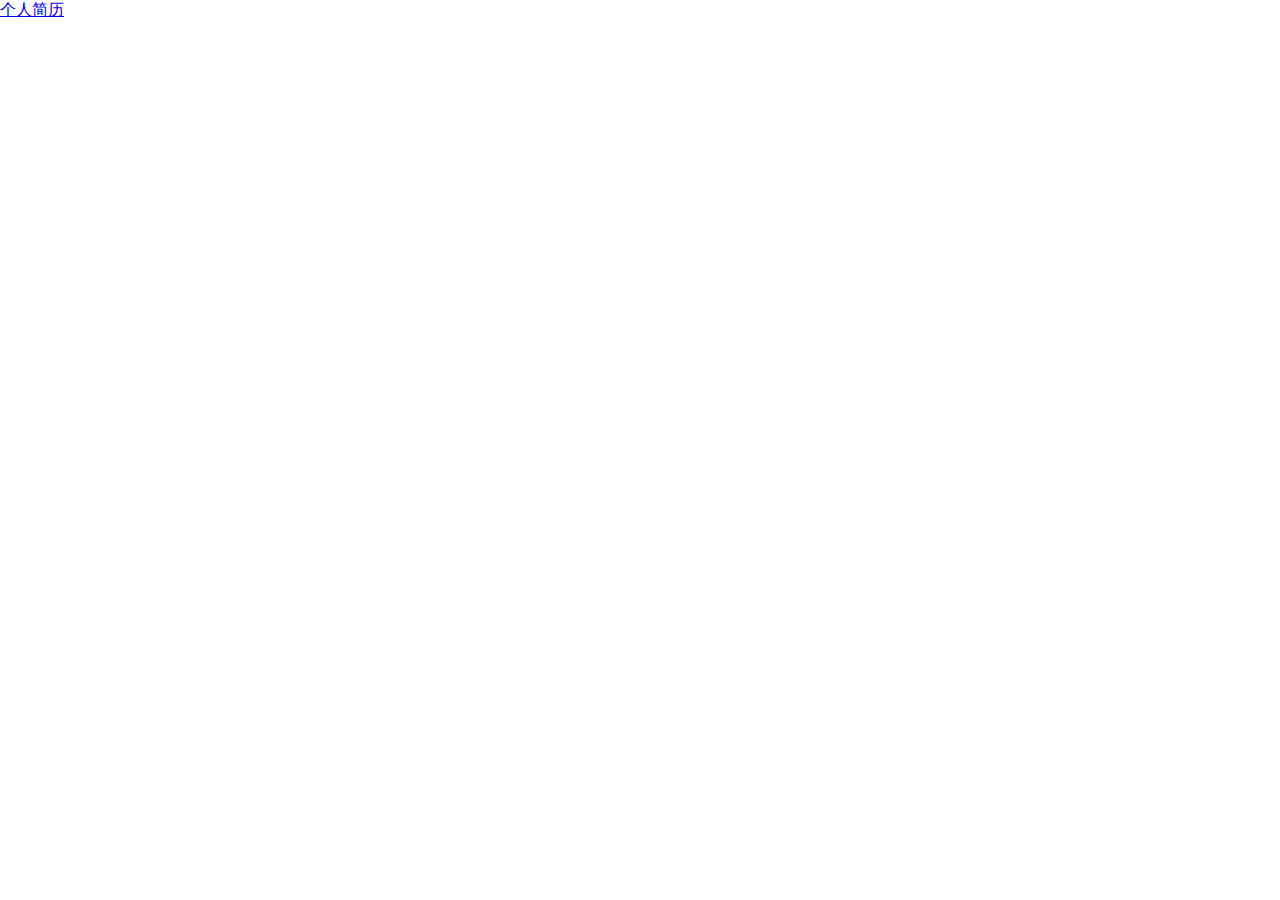
==== index.html @ 9bf29a48 "'l'" ====
<!DOCTYPE html>
<html lang="en">
<head>
    <meta charset="UTF-8">
    <meta name="viewport" content="width=device-width, initial-scale=1.0">
    <meta http-equiv="X-UA-Compatible" content="ie=edge">
    <title>Document</title>
    <style>
    *{
        padding: 0;
        margin: 0;

    }
    </style>
    
</head>
<body>
    <div class="main">
        <!-- <div class="content">./ ./components/resume/resume.html-->
            <div class="resume">
            
            <a href="./components/carousel/index.html">个人简历</a>
        </div>

        </div>
    </div>
</body>
</html>
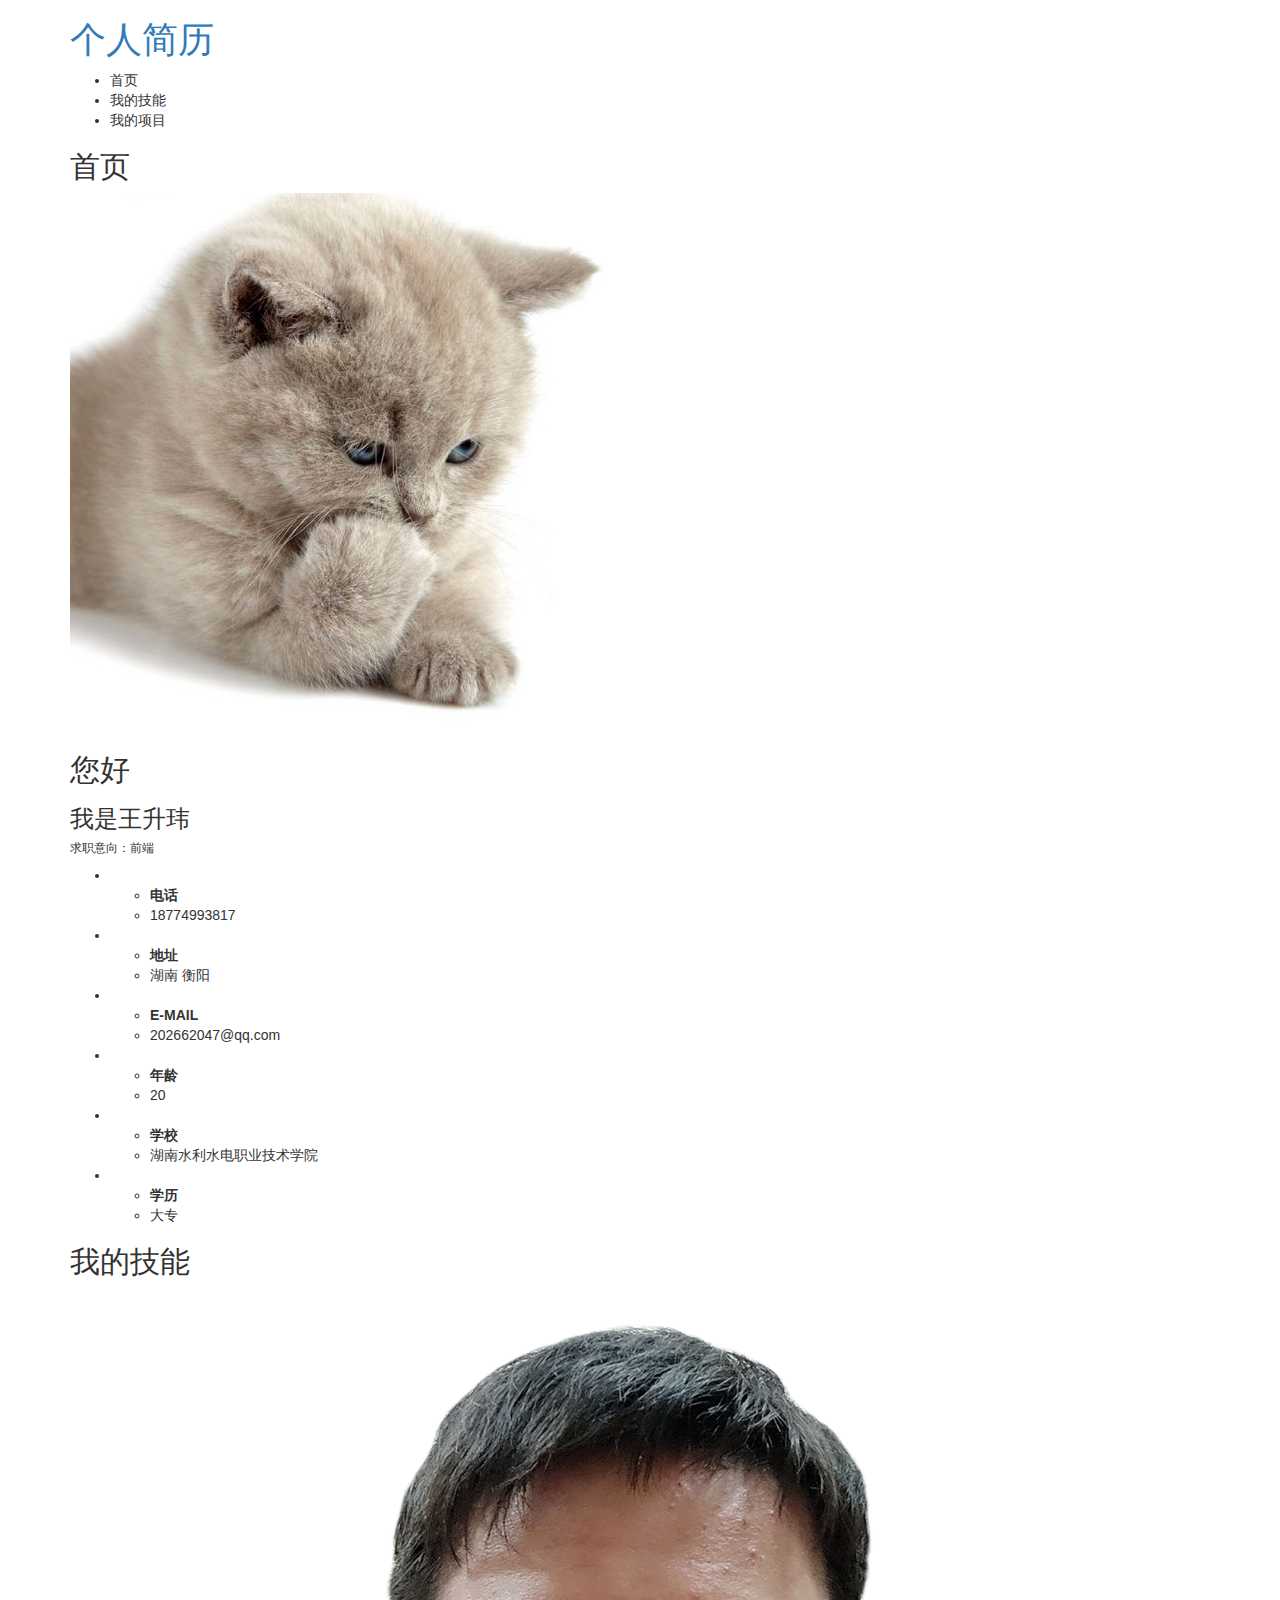
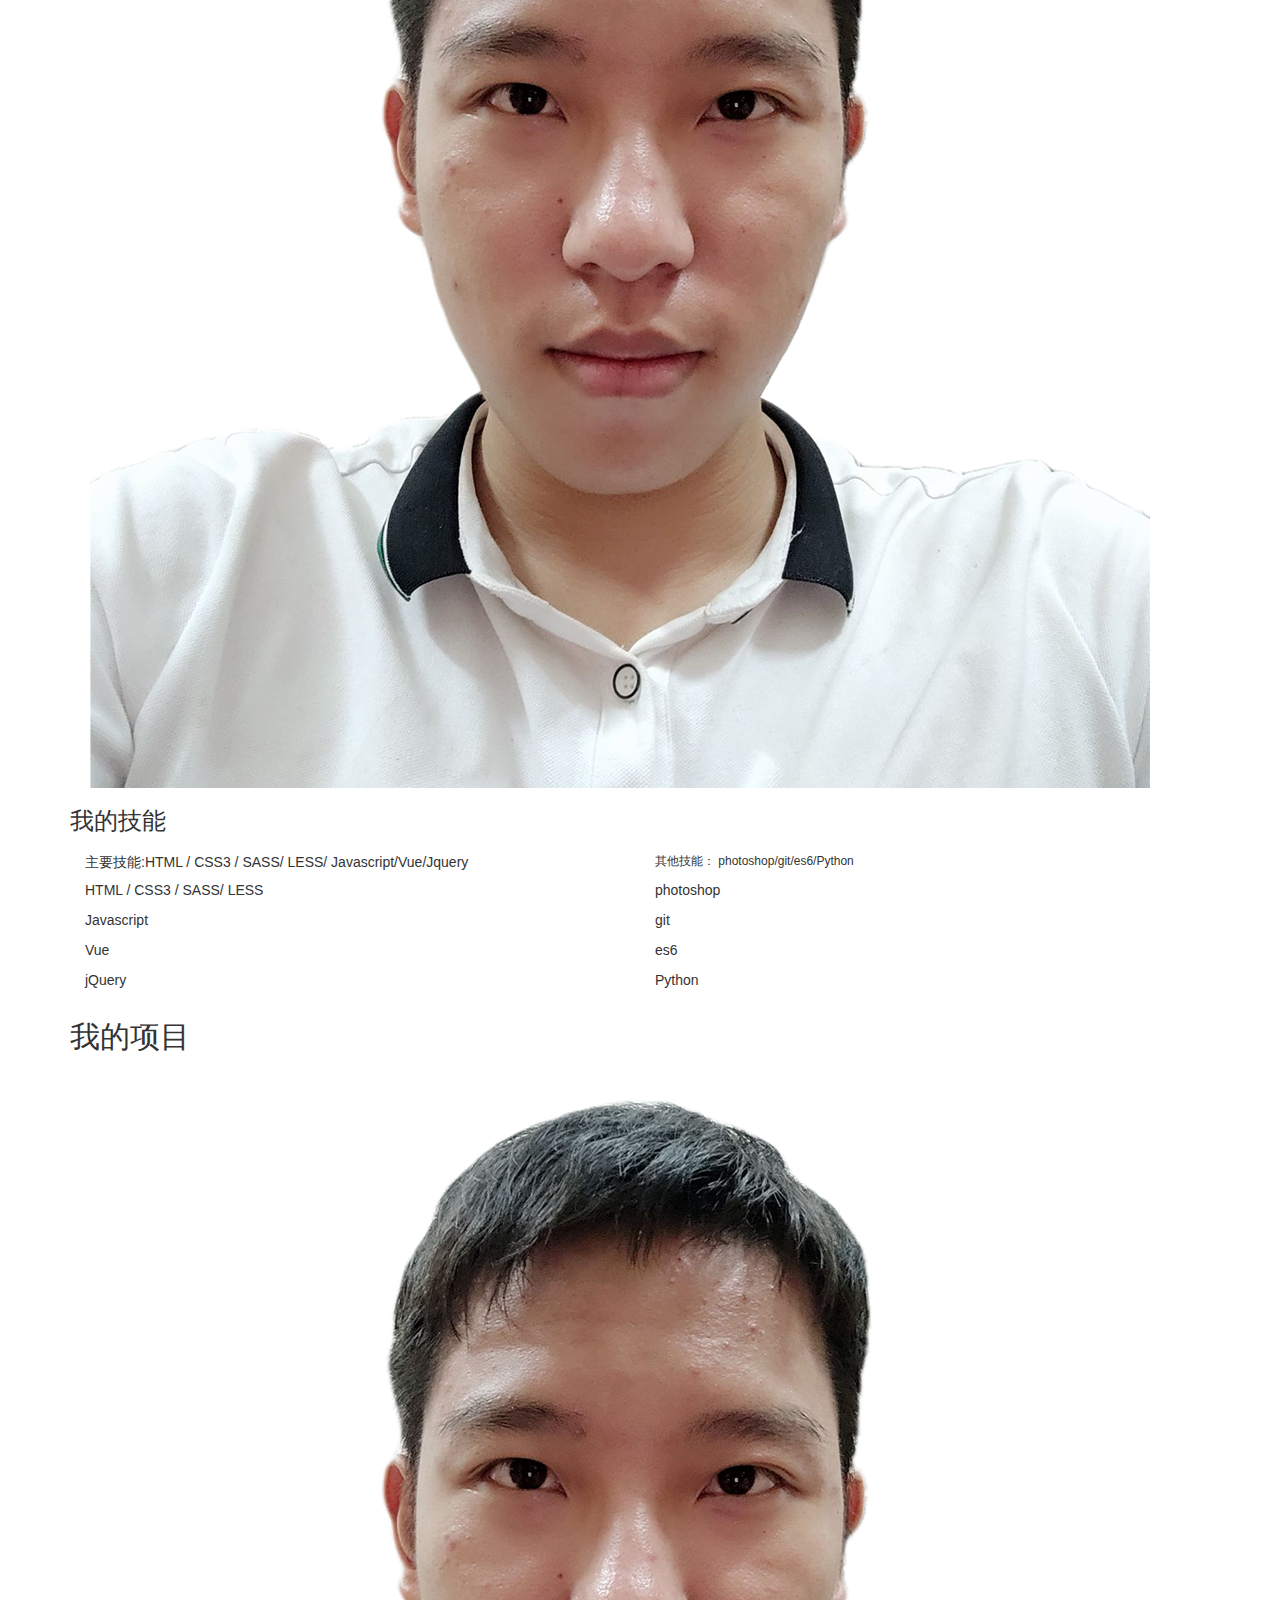
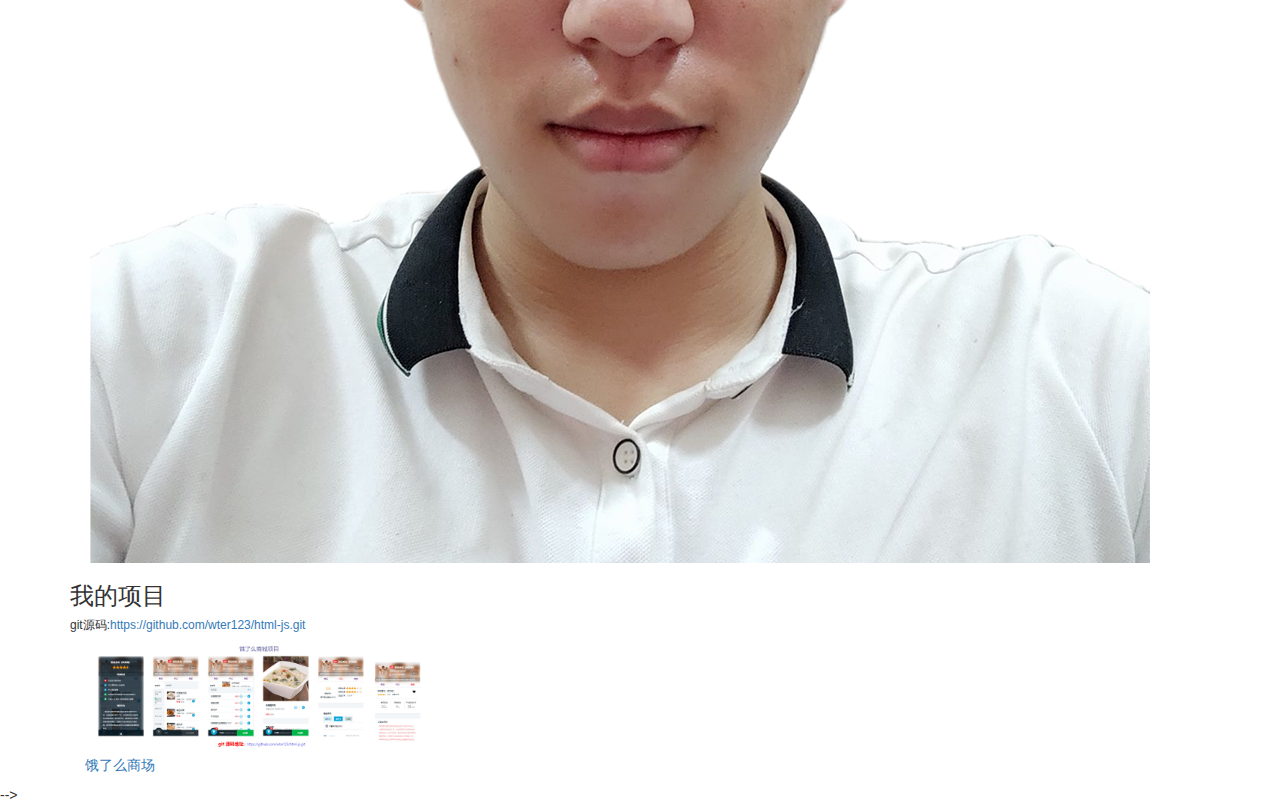
==== commit 5e45eebe: "resume" ====
--- a/index.html
+++ b/index.html
@@ -1,28 +1,250 @@
-<!DOCTYPE html>
-<html lang="en">
+﻿<!-- <!DOCTYPE html>
+<html>
 <head>
-    <meta charset="UTF-8">
-    <meta name="viewport" content="width=device-width, initial-scale=1.0">
-    <meta http-equiv="X-UA-Compatible" content="ie=edge">
-    <title>Document</title>
-    <style>
-    *{
-        padding: 0;
-        margin: 0;
-
+<title>Home</title>
+<!-- for-mobile-apps -->
+<meta name="viewport" content="width=device-width, initial-scale=1">
+<meta http-equiv="Content-Type" content="text/html; charset=utf-8" />
+<meta name="keywords" content="" />
+<script type="application/x-javascript">
+    addEventListener("load", function() {
+        setTimeout(hideURLbar, 0);
+    }, false);
+
+    function hideURLbar() {
+        window.scrollTo(0, 1);
     }
-    </style>
-    
+</script>
+<!-- //for-mobile-apps -->
+<link href="css/bootstrap.css" rel="stylesheet" type="text/css" media="all" />
+<link href="css/style.css" rel="stylesheet" type="text/css" media="all" />
+<link rel="stylesheet" href="css/swipebox.css">
+<!-- js -->
+<script type="text/javascript" src="js/jquery-2.1.4.min.js"></script>
+<!-- //js -->
+<link href='http://fonts.googleapis.com/css?family=Lato:400,100,100italic,300,300italic,400italic,700,700italic,900,900italic' rel='stylesheet' type='text/css'>
+<link href='http://fonts.googleapis.com/css?family=Open+Sans:400,300,300italic,400italic,600,600italic,700,700italic,800,800italic' rel='stylesheet' type='text/css'>
 </head>
+
 <body>
-    <div class="main">
-        <!-- <div class="content">./ ./components/resume/resume.html-->
-            <div class="resume">
-            
-            <a href="./components/carousel/index.html">个人简历</a>
-        </div>
-
+    <div class="banner_body">
+        <div class="container">
+            <div class="w3ls_logo_nav">
+                <div class="w3ls_logo_nav_right">
+                    <div class="sap_tabs">
+                        <div class="w3ls_logo_nav_left">
+                            <h1><a href="index.html">个人简历</a></h1>
+                        </div>
+                        <div id="horizontalTab" style="display: block; width: 100%; margin: 0px;">
+                            <div class="resp-tabs-container">
+
+                                <ul class="resp-tabs-list">
+                                    <li class="resp-tab-item" aria-controls="tab_item-1" id="tab_item-1">首页</li>
+                                    <li class="resp-tab-item" aria-controls="tab_item-2" id="tab_item-2">我的技能</li>
+                                    <li class="resp-tab-item" aria-controls="tab_item-3" id="tab_item-3"> 我的项目</li>
+                                    <!-- <li class="resp-tab-item" aria-controls="tab_item- width="100px" height="100px"5" id="tab_item-5">联系我</li> -->
+                                </ul>
+                                <div class="tab-1 resp-tab-content" aria-labelledby="tab_item-1">
+                                    <!-- home -->
+                                    <div class="wthree_tab_content">
+                                        <img src="./images/a.png" alt=" " class="img-responsive" />
+
+                                        <div class="wthree_tab_content_pos">
+                                            <div class="wthree_tab_content_pos_grid">
+                                                <h2>您好</h2>
+                                                <h3>我是王升玮</h3>
+                                                <h6>求职意向：前端</h6>
+                                                <ul class="address">
+                                                    <li>
+                                                        <ul class="address-text">
+                                                            <li><b>电话 </b></li>
+                                                            <li>18774993817</li>
+                                                        </ul>
+                                                    </li>
+                                                    <li>
+                                                        <ul class="address-text">
+                                                            <li><b>地址 </b></li>
+                                                            <li>湖南 衡阳</li>
+                                                        </ul>
+                                                    </li>
+                                                    <li>
+                                                        <ul class="address-text">
+                                                            <li><b>E-MAIL </b></li>
+                                                            <li>202662047@qq.com</li>
+                                                        </ul>
+                                                    </li>
+
+                                                    <li>
+                                                        <ul class="address-text">
+                                                            <li><b>年龄</b></li>
+                                                            <li>20</li>
+                                                        </ul>
+                                                    </li>
+                                                    <li>
+
+                                                        <ul class="address-text">
+                                                            <li><b>学校</b></li>
+                                                            <li>湖南水利水电职业技术学院</li>
+                                                        </ul>
+                                                    </li>
+
+                                                    <li>
+
+                                                        <ul class="address-text">
+                                                            <li><b>学历</b></li>
+                                                            <li>大专</li>
+                                                        </ul>
+                                                    </li>
+                                                    <!-- </li> -->
+
+
+                                                </ul>
+                                            </div>
+                                        </div>
+                                    </div>
+                                    <!-- //home -->
+                                </div>
+                                <div class="tab-2 resp-tab-content" aria-labelledby="tab_item-2">
+                                    <!-- about -->
+                                    <div class="agile_about">
+                                        <div class="agile_about_pos">
+                                            <img src="./images/avatar.png" alt=" " class="img-responsive" />
+                                        </div>
+                                    </div>
+                                    <div class="agileits_agile_about">
+                                        <h3>我的技能</h3>
+                                        <div class="col-md-6 agileits_agile_about_left">
+                                            <!-- <h4></h4		> -->
+                                            <h5 class='uppercase'>主要技能:HTML / CSS3 / SASS/ LESS/ Javascript/Vue/Jquery</h5>
+                                        </div>
+                                        <div class="col-md-6 agileits_agile_about_right">
+                                            <h6 class="uppercase">
+                                                其他技能： photoshop/git/es6/Python
+                                            </h6>
+
+                                        </div>
+                                        <div class="clearfix"> </div>
+                                        <div class="agileits_skills_grids">
+                                            <div class="col-md-6 agileits_skills_grid">
+                                                <div class="skills">
+                                                    <div class="skill1" style="width:70%"> </div>
+                                                    <div class="bar">
+                                                        <p>HTML / CSS3 / SASS/ LESS</p>
+                                                    </div>
+                                                </div>
+                                                <div class="skills skills1">
+                                                    <div class="skill3" style="width:60%"> </div>
+                                                    <div class="bar">
+                                                        <p>Javascript</p>
+                                                    </div>
+                                                </div>
+                                                <div class="skills skills2">
+                                                    <div class="skill4" style="width:65%"> </div>
+                                                    <div class="bar">
+                                                        <p>Vue</p>
+                                                    </div>
+                                                </div>
+                                                <div class="skills skills3">
+                                                    <div class="skill5" style="width:65%"> </div>
+                                                    <div class="bar">
+                                                        <p>jQuery</p>
+                                                    </div>
+                                                </div>
+                                            </div>
+                                            <div class="col-md-6 agileits_skills_grid">
+                                                <div class="skills">
+                                                    <div class="skill1" style="width:45%"> </div>
+                                                    <div class="bar">
+                                                        <p>photoshop</p>
+                                                    </div>
+                                                </div>
+                                                <div class="skills skills1">
+                                                    <div class="skill3" style="width:80%"> </div>
+                                                    <div class="bar">
+                                                        <p>git</p>
+                                                    </div>
+                                                </div>
+                                                <div class="skills skills2">
+                                                    <div class="skill4" style="width:70%"> </div>
+                                                    <div class="bar">
+                                                        <p>es6</p>
+                                                    </div>
+                                                </div>
+                                                <div class="skills skills3">
+                                                    <div class="skill5" style="width:60%"> </div>
+                                                    <div class="bar">
+
+                                                        <p>Python</p>
+                                                    </div>
+                                                </div>
+                                            </div>
+                                            <div class="clearfix"> </div>
+                                        </div>
+                                    </div>
+                                    <!-- //about -->
+                                </div>
+                                <div class="tab-3 resp-tab-content" aria-labelledby="tab_item-3">
+                                    <!-- work -->
+                                    <div class="agile_about">
+                                        <div class="agile_about_pos">
+                                            <img src="./images/avatar.png" alt=" " class="img-responsive" />
+                                        </div>
+                                    </div>
+                                    <div class="agileits_agile_about center-justify">
+                                        <h3>我的项目</h3>
+                                        <h6>git源码:<a href="https://github.com/wter123/html-js.git">https://github.com/wter123/html-js.git</a></h6>
+                                        <div class="agileits_agile_about_portfolio">
+                                            <div class="col-md-4 agileits_agile_about_portfolio_left">
+                                                <div class="w3_portfolio_grid view second-effect">
+                                                    <a href="images/2.jpg" class="swipebox" title="该项目是一个单页面，基于vue框架编写的商城项目">
+                                                        <img src="images/2.jpg" alt=" " class="img-responsive" />
+                                                        <div class="mask">
+                                                            <p>饿了么商场</p>
+                                                        </div>
+                                                    </a>
+                                                </div>
+                                            </div>
+                                            <!-- -- > -->
+                                            <div class="clearfix"> </div>
+                                        </div>
+                                        <!-- swipe box js -->
+                                        <script src="js/jquery.swipebox.min.js"></script>
+                                        <script type="text/javascript">
+                                            jQuery(function($) {
+                                                $(".swipebox").swipebox();
+                                            });
+                                        </script>
+                                        <!-- //swipe box js -->
+                                    </div>
+                                    <!-- //work -->
+                                </div>
+
+                                <!-- //contact<p>Copyright &copy; 2017.Company name All rights reserved.<a target="_blank" href="http://sc.chinaz.com/moban/">&#x7F51;&#x9875;&#x6A21;&#x677F;</a></p>
+		 -->
+                            </div>
+                        </div>
+
+                    </div>
+                    <script src="js/easyResponsiveTabs.js" type="text/javascript"></script>
+                    <script type="text/javascript">
+                        $(document).ready(function() {
+                            $('#horizontalTab').easyResponsiveTabs({
+                                type: 'default', //Types: default, vertical, accordion           
+                                width: 'auto', //auto or any width like 600px
+                                fit: true // 100% fit in a container
+                            });
+                        });
+                    </script>
+                </div>
+                <div class="clearfix"> </div>
+            </div>
+            <div class="agileits_copyright">
+            </div>
         </div>
     </div>
+    <!-- for bootstrap working -->
+    <script src="js/bootstrap.js"></script>
+    <!-- //for bootstrap working -->
 </body>
-</html>+
+</html> -->--- a/css/swipebox.css
+++ b/css/swipebox.css
@@ -0,0 +1,370 @@
+/*! Swipebox v1.2.8 | Constantin Saguin csag.co | MIT License | github.com/brutaldesign/swipebox */
+
+html.swipebox-html.swipebox-touch {
+    overflow: hidden !important;
+}
+
+#swipebox-overlay img {
+    border: none !important;
+}
+
+#swipebox-overlay {
+    width: 100%;
+    height: 100%;
+    position: fixed;
+    top: 0;
+    left: 0;
+    z-index: 99999 !important;
+    overflow: hidden;
+    -webkit-user-select: none;
+    -moz-user-select: none;
+    -ms-user-select: none;
+    user-select: none;
+}
+
+#swipebox-container {
+    position: relative;
+    width: 100%;
+    height: 100%;
+}
+
+#swipebox-slider {
+    -webkit-transition: -webkit-transform 0.4s ease;
+    transition: transform 0.4s ease;
+    height: 100%;
+    left: 0;
+    top: 0;
+    width: 100%;
+    white-space: nowrap;
+    position: absolute;
+    display: none;
+    cursor: pointer;
+}
+
+#swipebox-slider .slide {
+    height: 100%;
+    width: 100%;
+    line-height: 1px;
+    text-align: center;
+    display: inline-block;
+}
+
+#swipebox-slider .slide:before {
+    content: "";
+    display: inline-block;
+    height: 43%;
+    width: 1px;
+    margin-right: -1px;
+}
+
+#swipebox-slider .slide img,
+#swipebox-slider .slide .swipebox-video-container {
+    display: inline-block;
+    max-height: 100%;
+    max-width: 100%;
+    margin: 0;
+    padding: 0;
+    width: auto;
+    height: auto;
+    vertical-align: middle;
+}
+
+#swipebox-slider .slide .swipebox-video-container {
+    background: none;
+    max-width: 1140px;
+    max-height: 100%;
+    width: 100%;
+    padding: 5%;
+    -webkit-box-sizing: border-box;
+    box-sizing: border-box;
+    -moz-box-sizing: border-box;
+}
+
+#swipebox-slider .slide .swipebox-video-container .swipebox-video {
+    width: 100%;
+    height: 0;
+    padding-bottom: 56.25%;
+    overflow: hidden;
+    position: relative;
+}
+
+#swipebox-slider .slide .swipebox-video-container .swipebox-video iframe {
+    width: 100% !important;
+    height: 100% !important;
+    position: absolute;
+    top: 0;
+    left: 0;
+}
+
+#swipebox-slider .slide-loading {
+    background: url(../images/loader.gif) no-repeat center center;
+}
+
+#swipebox-bottom-bar,
+#swipebox-top-bar {
+    -webkit-transition: 0.5s all;
+    transition: 0.5s all;
+    -moz-transition: 0.5s all;
+    position: absolute;
+    left: 0;
+    z-index: 999;
+    height: 50px;
+    width: 100%;
+}
+
+#swipebox-bottom-bar {
+    bottom: -50px;
+}
+
+#swipebox-bottom-bar.visible-bars {
+    -webkit-transform: translate3d(0, -50px, 0);
+    transform: translate3d(0, -50px, 0);
+    -moz-transform: translate3d(0, -50px, 0);
+    -o-transform: translate3d(0, -50px, 0);
+    -ms-transform: translate3d(0, -50px, 0);
+}
+
+#swipebox-top-bar {
+    bottom: 22%;
+}
+
+#swipebox-title {
+    display: block;
+    width: 45%;
+    text-align: center;
+    margin: 0 auto !important;
+}
+
+#swipebox-prev,
+#swipebox-next,
+#swipebox-close {
+    background-image: url(../images/icons.png)!important;
+    background-repeat: no-repeat;
+    border: none !important;
+    text-decoration: none !important;
+    cursor: pointer;
+    width: 50px;
+    height: 50px;
+    top: 0;
+}
+
+#swipebox-arrows {
+    display: block;
+    margin: 0 auto;
+    width: 100%;
+    height: 50px;
+}
+
+#swipebox-prev {
+    background-position: -32px 13px;
+    float: left;
+}
+
+#swipebox-next {
+    background-position: -78px 13px;
+    float: right;
+}
+
+#swipebox-close {
+    right: 50px;
+    top: 12px;
+    position: absolute;
+    z-index: 9999;
+    background-position: 15px 12px;
+}
+
+.swipebox-no-close-button #swipebox-close {
+    display: none;
+}
+
+#swipebox-prev.disabled,
+#swipebox-next.disabled {
+    opacity: 0.3;
+}
+
+.swipebox-no-touch #swipebox-overlay.rightSpring #swipebox-slider {
+    -webkit-animation: rightSpring 0.3s;
+    animation: rightSpring 0.3s;
+    -moz-animation: rightSpring 0.3s;
+}
+
+.swipebox-no-touch #swipebox-overlay.leftSpring #swipebox-slider {
+    -webkit-animation: leftSpring 0.3s;
+    animation: leftSpring 0.3s;
+    -moz-animation: leftSpring 0.3s;
+}
+
+.swipebox-touch #swipebox-container:before,
+.swipebox-touch #swipebox-container:after {
+    -webkit-backface-visibility: hidden;
+    backface-visibility: hidden;
+    -webkit-transition: all .3s ease;
+    transition: all .3s ease;
+    -moz-transition: all .3s ease;
+    content: ' ';
+    position: absolute;
+    z-index: 999;
+    top: 0;
+    height: 100%;
+    width: 20px;
+    opacity: 0;
+}
+
+.swipebox-touch #swipebox-container:before {
+    left: 0;
+    -webkit-box-shadow: inset 10px 0px 10px -8px #656565;
+    box-shadow: inset 10px 0px 10px -8px #656565;
+    -moz-box-shadow: inset 10px 0px 10px -8px #656565;
+}
+
+.swipebox-touch #swipebox-container:after {
+    right: 0;
+    -webkit-box-shadow: inset -10px 0px 10px -8px #656565;
+    box-shadow: inset -10px 0px 10px -8px #656565;
+    -moz-box-shadow: inset -10px 0px 10px -8px #656565;
+}
+
+.swipebox-touch #swipebox-overlay.leftSpringTouch #swipebox-container:before {
+    opacity: 1;
+}
+
+.swipebox-touch #swipebox-overlay.rightSpringTouch #swipebox-container:after {
+    opacity: 1;
+}
+
+@-webkit-keyframes rightSpring {
+    0% {
+        left: 0;
+    }
+    50% {
+        left: -30px;
+    }
+    100% {
+        left: 0;
+    }
+}
+
+@keyframes rightSpring {
+    0% {
+        left: 0;
+    }
+    50% {
+        left: -30px;
+    }
+    100% {
+        left: 0;
+    }
+}
+
+@-webkit-keyframes leftSpring {
+    0% {
+        left: 0;
+    }
+    50% {
+        left: 30px;
+    }
+    100% {
+        left: 0;
+    }
+}
+
+@keyframes leftSpring {
+    0% {
+        left: 0;
+    }
+    50% {
+        left: 30px;
+    }
+    100% {
+        left: 0;
+    }
+}
+
+@media screen and (min-width: 800px) {
+    #swipebox-close {
+        right: 50px;
+        top: 12px;
+    }
+    #swipebox-arrows {
+        width: 80%;
+        max-width: 800px;
+    }
+}
+
+
+/* Skin 
+--------------------------*/
+
+#swipebox-overlay {
+    background: #0d0d0d;
+}
+
+#swipebox-bottom-bar,
+#swipebox-top-bar {
+    opacity: 1;
+}
+
+#swipebox-top-bar {
+    color: white !important;
+    font-size: 15px;
+    line-height: 30px;
+    font-family: Helvetica, Arial, sans-serif;
+}
+
+@media(max-width:1366px) {
+    #swipebox-top-bar {
+        bottom: 20%;
+    }
+}
+
+@media(max-width:1080px) {
+    #swipebox-title {
+        width: 61%;
+        line-height: 1.8em;
+        margin: 1em auto 0 !important;
+    }
+    #swipebox-top-bar {
+        top: 74%;
+    }
+}
+
+@media (max-width: 800px) {
+    #swipebox-title {
+        width: 75%;
+    }
+}
+
+@media(max-width:768px) {
+    #swipebox-title {
+        width: 75%;
+    }
+    #swipebox-arrows {
+        width: 83%;
+    }
+}
+
+@media(max-width:640px) {
+    #swipebox-title {
+        width: 82%;
+        font-size: .9em;
+    }
+    #swipebox-arrows {
+        width: 80%;
+    }
+    #swipebox-slider .slide img {
+        width: 80%;
+    }
+}
+
+@media(max-width:480px) {
+    #swipebox-title {
+        width: 85%;
+        font-size: .8em;
+    }
+    #swipebox-top-bar {
+        bottom: 19%;
+    }
+    #swipebox-close {
+        right: 30px;
+    }
+}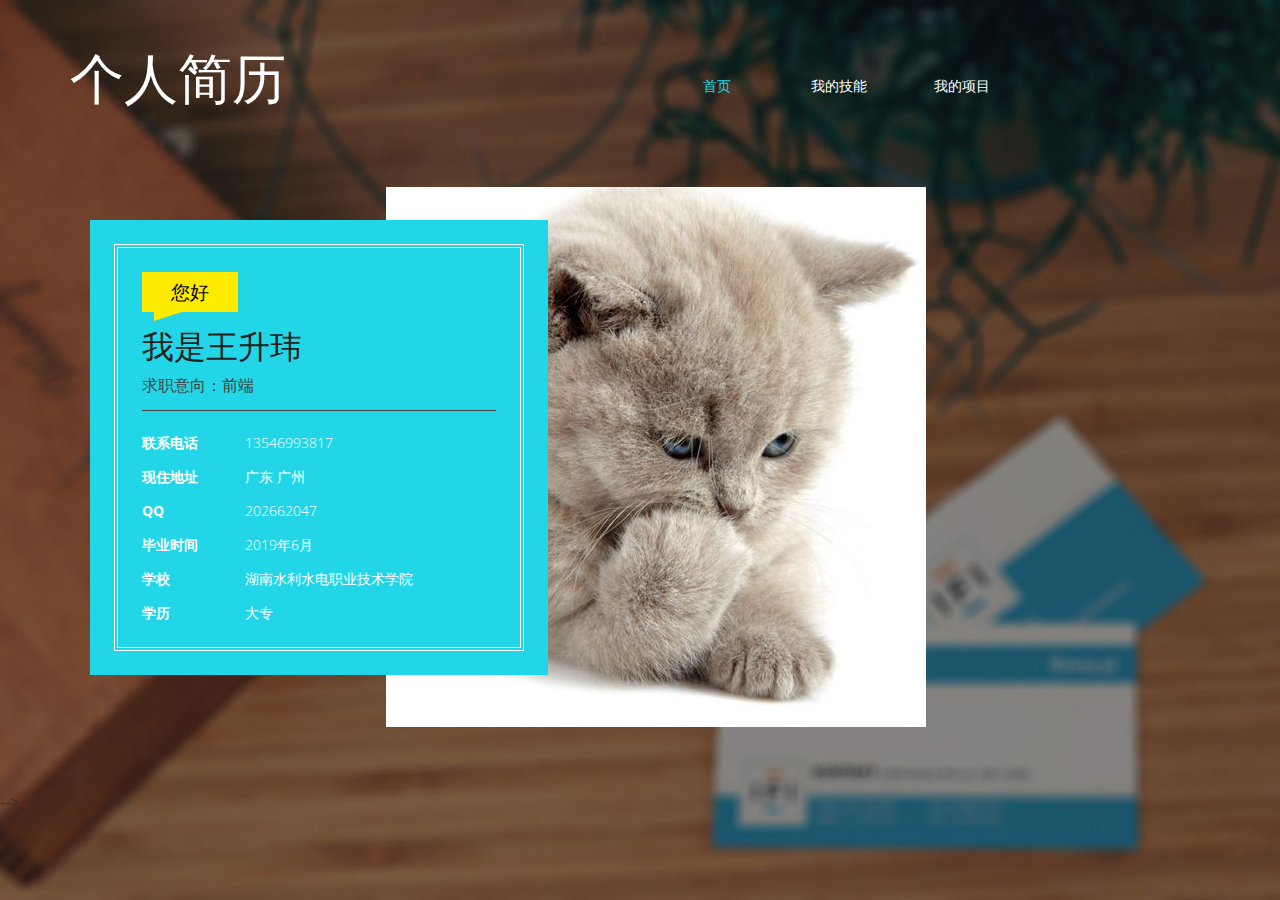
==== commit 7e0390a6: "resume" ====
--- a/index.html
+++ b/index.html
@@ -57,27 +57,27 @@
                                                 <ul class="address">
                                                     <li>
                                                         <ul class="address-text">
-                                                            <li><b>电话 </b></li>
-                                                            <li>18774993817</li>
-                                                        </ul>
-                                                    </li>
-                                                    <li>
-                                                        <ul class="address-text">
-                                                            <li><b>地址 </b></li>
-                                                            <li>湖南 衡阳</li>
-                                                        </ul>
-                                                    </li>
-                                                    <li>
-                                                        <ul class="address-text">
-                                                            <li><b>E-MAIL </b></li>
-                                                            <li>202662047@qq.com</li>
-                                                        </ul>
-                                                    </li>
-
-                                                    <li>
-                                                        <ul class="address-text">
-                                                            <li><b>年龄</b></li>
-                                                            <li>20</li>
+                                                            <li><b>联系电话 </b></li>
+                                                            <li>13546993817</li>
+                                                        </ul>
+                                                    </li>
+                                                    <li>
+                                                        <ul class="address-text">
+                                                            <li><b>现住地址 </b></li>
+                                                            <li>广东 广州</li>
+                                                        </ul>
+                                                    </li>
+                                                    <li>
+                                                        <ul class="address-text">
+                                                            <li><b>QQ </b></li>
+                                                            <li>202662047</li>
+                                                        </ul>
+                                                    </li>
+
+                                                    <li>
+                                                        <ul class="address-text">
+                                                            <li><b>毕业时间</b></li>
+                                                            <li>2019年6月</li>
                                                         </ul>
                                                     </li>
                                                     <li>
--- a/css/style.css
+++ b/css/style.css
@@ -0,0 +1,1067 @@
+html,
+body {
+    font-size: 100%;
+    font-family: 'Open Sans', sans-serif;
+    background: url(../images/1.jpg) no-repeat 0px 0px;
+    background-size: cover;
+    -webkit-background-size: cover;
+    -moz-background-size: cover;
+    -o-background-size: cover;
+    -ms-background-size: cover;
+    background-attachment: fixed;
+}
+
+.center-justify h6 {
+    display: flex;
+    align-items: center;
+    justify-content: center;
+}
+
+.agile_about_pos img {
+    border-radius: 50%;
+}
+
+.agile_about_pos {
+    width: 100px;
+    left: 43%;
+}
+
+.agileits_agile_about_portfolio {
+    display: flex;
+    align-items: center;
+    justify-content: center;
+}
+
+.uppercase {
+    text-transform: uppercase
+}
+
+
+/* clearfix */
+
+.s_agile_about_portfolio {
+    display: flex;
+    justify-content: center;
+    text-align: center
+}
+
+p {
+    margin: 0;
+}
+
+p,
+ul li,
+ol li {
+    font-size: 14px;
+}
+
+h1,
+h2,
+h3,
+h4,
+h5,
+h6 {
+    font-family: 'Lato', sans-serif;
+    margin: 0;
+}
+
+ul,
+label {
+    margin: 0;
+    padding: 0;
+}
+
+body a:hover {
+    text-decoration: none;
+}
+
+
+/* input[type="submit"],ul.address li ul.address-text li a,.agile_about_blog_right_grid a,.agileits_copyright p a,.agileinfo_map_color_grid_left p a,.wthree_tab_content_pos1 ul li a{
+	transition: .5s ease-in;
+	-webkit-transition: .5s ease-in;
+	-moz-transition: .5s ease-in;
+	-o-transition: .5s ease-in;
+	-ms-transition: .5s ease-in;
+} */
+
+.banner_body {
+    padding: 3em 0 4em;
+}
+
+.w3ls_logo_nav_right {
+    position: relative;
+}
+
+.w3ls_logo_nav_left h1 a {
+    font-size: 1.5em;
+    color: #fff;
+    text-decoration: none;
+}
+
+
+/*-- Tabs --*/
+
+.sap_tabs {
+    clear: both;
+}
+
+.tab_box {
+    background: #fd926d;
+    padding: 2em;
+}
+
+.top1 {
+    margin-top: 2%;
+}
+
+.resp-tabs-list {
+    list-style: none;
+    text-align: center;
+    position: absolute;
+    width: 65%;
+    top: 0;
+    right: 0;
+}
+
+.resp-tab-item {
+    cursor: pointer;
+    display: inline-block;
+    margin: 0;
+    outline: none;
+    -webkit-transition: all 0.3s ease-out;
+    -moz-transition: all 0.3s ease-out;
+    -ms-transition: all 0.3s ease-out;
+    -o-transition: all 0.3s ease-out;
+    transition: all 0.3s ease-out;
+    width: 16%;
+    padding: 2em 0 0;
+    text-transform: uppercase;
+    color: #fff;
+    text-align: center;
+}
+
+.resp-tab-item li:last-child {
+    border-right: none;
+}
+
+.resp-tab-active,
+.resp-tab-item:hover {
+    text-shadow: none;
+    color: #23D6E7;
+}
+
+.resp-tabs-container {
+    clear: left;
+}
+
+h2.resp-accordion {
+    cursor: pointer;
+    padding: 5px;
+    display: none;
+}
+
+.resp-tab-content {
+    display: none;
+    padding: 5em 0 0;
+}
+
+.resp-content-active,
+.resp-accordion-active {
+    display: block;
+}
+
+
+/*-- //Tabs --*/
+
+.wthree_tab_content img {
+    margin-left: 10em;
+}
+
+.wthree_tab_content {
+    position: relative;
+    width: 75%;
+    margin: 0 auto;
+}
+
+
+/* .wthree_tab_content_pos1{
+	position: absolute;
+    bottom:15%;
+    right:7%;
+}
+.wthree_tab_content_pos1 ul li{
+	display:inline-block;
+}
+.wthree_tab_content_pos1 ul li a{
+	width:30px;
+	height:30px;
+} */
+
+
+/* ul.address li ul.address-text li a {
+	color: #fff;
+    text-decoration: none;
+}
+ul.address li ul.address-text li a:hover{
+	color: #212121;
+}
+.agileits_copyright{
+	margin:4em 0 0;
+	text-align:center;
+}
+.agileits_copyright p{
+	color:#fff;
+	line-height:1.8em;
+	font-size:1em;
+}
+.agileits_copyright p a{
+	text-decoration:none;
+	color:#FFEB00;
+}*/
+
+
+/* .agileits_copyright p a:hover{
+	color:#fff;
+} */
+
+
+/* .agileits_agile_about h6{
+	text-align: center;
+	margin-top: 0.5em;margin-bottom: 0.5em;
+} */
+
+.wthree_tab_content_pos {
+    position: absolute;
+    top: 6%;
+    left: -22%;
+    width: 60%;
+    padding: 1.5em;
+    background: #23D6E7;
+}
+
+.wthree_tab_content_pos_grid {
+    padding: 1.5em;
+    border: 4px double #fff;
+}
+
+.wthree_tab_content_pos_grid h2 {
+    font-size: 1.2em;
+    color: #000;
+    background: #FFEB00;
+    display: inline-block;
+    padding: .5em 1.5em;
+    position: relative;
+}
+
+.wthree_tab_content_pos_grid h2:before {
+    width: 0;
+    height: 0;
+    position: absolute;
+    content: '';
+    bottom: -9px;
+    left: 12px;
+    border-style: solid;
+    border-width: 13px 40px 0 0px;
+    border-color: #FFEB00 transparent transparent transparent;
+}
+
+.wthree_tab_content_pos_grid h3 {
+    font-size: 2em;
+    color: #212121;
+    margin: 0.5em 0 0;
+}
+
+.wthree_tab_content_pos_grid h6 {
+    font-size: 1em;
+    color: #424242;
+    margin-top: 0.8em;
+}
+
+ul.address {
+    margin-top: 1em;
+    border-top: 1px solid #424242;
+    padding-top: 0.5em;
+}
+
+ul.address li {
+    display: block;
+}
+
+ul.address li ul.address-text li:nth-child(1) {
+    width: 28%;
+}
+
+ul.address li ul.address-text li {
+    display: inline-block;
+    color: #fff;
+    margin-top: 1em;
+    font-weight: 100;
+}
+
+
+/*-- about --*/
+
+.agile_about,
+.agileits_agile_about {
+    padding: 1.5em;
+    background: #fff;
+    width: 75%;
+}
+
+.agile_about {
+    position: relative;
+    margin: 3em auto 0;
+}
+
+.agileits_agile_about {
+    margin: 0 auto;
+}
+
+.agile_about_pos {
+    position: absolute;
+    top: -110%;
+    left: 42%;
+    border-radius: 50%;
+}
+
+.agileits_agile_about h3 {
+    text-align: center;
+    color: #212121;
+    font-size: 2em;
+    position: relative;
+    padding-bottom: .5em;
+    margin-bottom: 0.5em;
+}
+
+
+/* .agileits_agile_about h6{
+	text-align: center;
+} */
+
+.skills {
+    width: 100%;
+    margin: 1em 0 0;
+    height: 20px;
+    background: #EBEBEB;
+}
+
+.skills,
+.skills1,
+.skills2,
+.skills3,
+.skills4 {
+    position: relative;
+}
+
+.bar {
+    position: absolute;
+    top: 0%;
+    left: 5%;
+}
+
+.bar p {
+    color: #212121;
+    font-size: 13px;
+    text-transform: uppercase;
+}
+
+.skill1,
+.skill3,
+.skill4,
+.skill5 {
+    height: 100%;
+    display: block;
+    background-color: #F1DE00;
+}
+
+.agileits_skills_grids {
+    margin: 1em 0 0;
+}
+
+
+/*-- blog --*/
+
+.agile_about_blog_left_grid {
+    position: relative;
+}
+
+.agile_about_blog_left_grid_pos {
+    position: absolute;
+    top: 5%;
+    right: 5%;
+    width: 100px;
+    height: 100px;
+    background: #23D6E7;
+}
+
+.agile_about_blog_left_grid_pos ul li {
+    display: block;
+    font-size: 14px;
+    color: #fff;
+    text-align: center;
+    padding: .7em 0 0;
+}
+
+.agile_about_blog_left_grid_pos ul li:first-child {
+    font-size: 1.3em;
+    border-bottom: 1px solid #fff;
+    padding: .5em 0;
+    font-weight: bold;
+}
+
+.modal-header {
+    font-size: 2em;
+    text-align: center;
+    color: #212121;
+    padding: 20px;
+}
+
+.modal-header .close {
+    margin-top: -2px;
+    width: 25px;
+    height: 25px;
+    border-radius: 25px;
+    background: #23D6E7;
+    color: #fff;
+    opacity: 1;
+    outline: none;
+}
+
+.modal-body p {
+    margin: 2em 1em 1em;
+    line-height: 2em;
+    color: #999;
+}
+
+.modal-body p i {
+    color: #212121;
+    display: block;
+    margin: 1em 0 0;
+}
+
+.view {
+    float: none;
+    overflow: hidden;
+    position: relative;
+    text-align: center;
+}
+
+.view .mask,
+.view .content {
+    position: absolute;
+    overflow: hidden;
+    top: 0;
+    left: 0;
+}
+
+.view img {
+    display: block;
+    position: relative;
+}
+
+
+/* SECOND EFFECTS */
+
+.second-effect .mask {
+    display: flex;
+    justify-content: center;
+    align-items: center;
+    opacity: 0;
+    overflow: visible;
+    border: 0px solid rgba(0, 0, 0, 0.7);
+    -moz-box-sizing: border-box;
+    -webkit-box-sizing: border-box;
+    box-sizing: border-box;
+    -o-box-sizing: border-box;
+    -ms-box-sizing: border-box;
+    -webkit-transition: all 0.4s ease-in-out;
+    -moz-transition: all 0.4s ease-in-out;
+    -o-transition: all 0.4s ease-in-out;
+    -ms-transition: all 0.4s ease-in-out;
+    transition: all 0.4s ease-in-out;
+    text-align: center;
+    width: 100%;
+    height: 100%;
+}
+
+.second-effect .mask p {
+    font-size: 1em;
+    color: #fff;
+    text-transform: capitalize;
+    padding: 0;
+    display: inline-block;
+}
+
+.second-effect:hover .mask {
+    opacity: 1;
+    border-top: 25px solid rgba(35, 214, 231, 0.64);
+    1em;
+    border-right: 50px solid rgba(35, 214, 231, 0.64);
+    1em;
+    border-bottom: 25px solid rgba(35, 214, 231, 0.64);
+    1em;
+    border-left: 50px solid rgba(35, 214, 231, 0.64);
+    1em;
+    background: rgba(0, 0, 0, 0.45);
+}
+
+
+/*-----start-responsive-design------*/
+
+@media (max-width:1366px) {
+    .wthree_tab_content {
+        width: 67%;
+    }
+    .wthree_tab_content_pos1 {
+        right: -5%;
+    }
+    .agile_about_pos {
+        width: 100px;
+        left: 43%;
+    }
+}
+
+@media (max-width:1280px) {
+    .wthree_tab_content img {
+        margin-left: 8em;
+    }
+    .wthree_tab_content_pos1 {
+        right: -1%;
+    }
+    .second-effect:hover .mask {
+        border: 22% solid rgba(35, 214, 231, 0.64);
+    }
+}
+
+@media (max-width:1080px) {
+    .wthree_tab_content_pos {
+        top: 4%;
+        width: 73%;
+        padding: 1em;
+    }
+    .agile_about,
+    .agileits_agile_about,
+    .w3agile_map iframe,
+    .agileinfo_map_color {
+        width: 80%;
+    }
+    .w3ls_logo_nav_left h1 a {
+        font-size: 1.3em;
+    }
+    .wthree_tab_content_pos_grid h3 {
+        font-size: 1.8em;
+    }
+    .wthree_tab_content_pos1 {
+        right: -10%;
+    }
+    .second-effect:hover .mask {
+        border: 22% solid rgba(231, 35, 94, 0.64);
+    }
+    .agile_model {
+        margin: 1.5em 0 0;
+    }
+    .agileits_agile_about h3 {
+        font-size: 1.8em;
+    }
+    .agileinfo_map_color {
+        left: 10%;
+    }
+    .agileinfo_map_color_grid_left h4:after {
+        left: 17%;
+    }
+    .agileinfo_map_color_grid_left {
+        padding: 0;
+    }
+}
+
+@media (max-width:1024px) {
+    .second-effect:hover .mask {
+        border: 22% solid rgba(35, 214, 231, 0.64);
+    }
+    .agile_about_pos {
+        left: 44%;
+        width: 100px;
+        top: -79%;
+    }
+    .agile_about,
+    .agileits_agile_about {
+        padding: 1.8em;
+    }
+}
+
+@media (max-width: 991px) {
+    .w3ls_logo_nav_left h1 a {
+        font-size: 1.2em;
+    }
+    .resp-tab-item {
+        width: 19%;
+        padding: 1.5em 0 0;
+    }
+    .wthree_tab_content_pos_grid h2 {
+        font-size: 1em;
+    }
+    .wthree_tab_content_pos_grid h3 {
+        font-size: 1.5em;
+    }
+    .wthree_tab_content_pos_grid {
+        padding: 1em;
+    }
+    .wthree_tab_content_pos {
+        top: -5%;
+    }
+    .wthree_tab_content_pos1 {
+        right: -20%;
+    }
+    .agileits_copyright p {
+        font-size: 14px;
+    }
+    .agileits_agile_about h3 {
+        font-size: 1.6em;
+        margin-bottom: 1.2em;
+    }
+    .agileits_agile_about h3:after {
+        left: 35%;
+        width: 30%;
+    }
+    .agileits_agile_about_right {
+        margin: 2em 0 1em;
+    }
+    .agileits_agile_about_portfolio_left {
+        float: left;
+        width: 60%;
+    }
+    .agile_about,
+    .agileits_agile_about,
+    .w3agile_map iframe,
+    .agileinfo_map_color {
+        width: 90%;
+    }
+    .second-effect:hover .mask {
+        border: 52% solid rgba(35, 214, 231, 0.64);
+        /* border: 30px solid rgba(35, 214, 231, 0.64); */
+    }
+    .agileits_agile_about_mail_left:nth-child(2) {
+        margin: 1em 0 0;
+    }
+    .agileinfo_map_color_grid_left {
+        float: left;
+        width: 33.33%;
+    }
+    .agileinfo_map_color_grid_left p {
+        font-size: 13px;
+    }
+    .agileinfo_map_color {
+        left: 5%;
+    }
+}
+
+@media (max-width: 800px) {
+    .resp-tab-content {
+        padding: 3em 0 0;
+    }
+}
+
+@media (max-width: 768px) {
+    .wthree_tab_content img {
+        margin-left: 6.5em;
+    }
+    .second-effect:hover .mask {
+        border: 22% solid rgba(35, 214, 231, 0.64);
+    }
+    .resp-tab-content {
+        padding: 4em 0 0;
+    }
+    .wthree_tab_content_pos1 {
+        right: -16%;
+    }
+}
+
+@media (max-width: 736px) {
+    .w3ls_logo_nav_left h1 a {
+        font-size: 1.1em;
+    }
+    .resp-tab-item {
+        width: 19%;
+        padding: 1.3em 0 0;
+    }
+    .second-effect:hover .mask {
+        border: 52% solid rgba(35, 214, 231, 0.64);
+    }
+    .agileinfo_map_color_grid {
+        padding: 3em 2em 0;
+    }
+    .agile_about,
+    .agileits_agile_about,
+    .w3agile_map iframe,
+    .agileinfo_map_color {
+        width: 91%;
+    }
+    .agileinfo_map_color {
+        left: 4.5%;
+    }
+}
+
+@media (max-width: 667px) {
+    .wthree_tab_content img {
+        margin-left: 0;
+        display: none;
+    }
+    .wthree_tab_content_pos1 {
+        right: 4%;
+    }
+    .wthree_tab_content_pos {
+        top: auto;
+        left: 0%;
+        width: 100%;
+    }
+    .wthree_tab_content {
+        width: 80%;
+        padding-bottom: 21em;
+    }
+    .resp-tab-content {
+        padding: 3em 0 0;
+    }
+    .second-effect:hover .mask {
+        border: 22% solid rgba(35, 214, 231, 0.64);
+    }
+    /* .second-effect:hover .mask {
+		border: 21px solid rgba(35, 214, 231, 0.64);
+	} */
+}
+
+@media (max-width: 640px) {
+    .w3ls_logo_nav_left h1 a {
+        font-size: 1em;
+    }
+    .resp-tab-item {
+        font-size: 13px;
+    }
+    .wthree_tab_content_pos_grid {
+        padding: 1.5em;
+    }
+    .wthree_tab_content {
+        padding-bottom: 22em;
+    }
+    .agileits_copyright {
+        margin: 3em 0 0;
+    }
+    .agileits_agile_about_portfolio_left {
+        float: none;
+        width: 75%;
+        margin: 0 auto;
+    }
+    .agileits_agile_about_portfolio_left:nth-child(2) {
+        margin: 1em auto;
+    }
+    .agileits_agile_about_portfolio1 {
+        margin: 1em 0 0;
+    }
+    .second-effect:hover .mask {
+        border: 22% solid rgba(35, 214, 231, 0.64);
+    }
+    .agileinfo_map_color {
+        left: 4.6%;
+    }
+    .agileinfo_map_color_grid {
+        padding: 2.5em 1em 0;
+    }
+    .agileits_agile_about_mail input[type="submit"] {
+        width: 45%;
+    }
+}
+
+@media (max-width: 600px) {
+    .resp-tab-item {
+        padding: 1.1em 0 0;
+    }
+    .banner_body {
+        padding: 3em 0;
+    }
+    .agile_about_pos {
+        left: 41%;
+    }
+    .second-effect:hover .mask {
+        border: 22% solid rgba(35, 214, 231, 0.64);
+    }
+    .agileits_agile_about h3 {
+        font-size: 1.5em;
+    }
+    .agile_model a {
+        font-size: 1.2em;
+    }
+    .modal-header {
+        font-size: 1.7em;
+        padding: 15px;
+    }
+    .agileinfo_map_color {
+        left: 4.5%;
+    }
+}
+
+@media (max-width: 568px) {
+    .w3ls_logo_nav_left {
+        text-align: center;
+    }
+    .resp-tabs-list {
+        width: 100%;
+        position: inherit;
+        padding: 1em 0 0;
+    }
+    .banner_body {
+        padding: 2em 0;
+    }
+    .resp-tab-content {
+        padding: 3em 0 0;
+    }
+    .agileits_copyright {
+        margin: 2em 0 0;
+    }
+    .agileits_agile_about {
+        padding: 1.5em;
+    }
+    .resp-tab-item {
+        padding: 0;
+    }
+    .second-effect:hover .mask {
+        border: 22% solid rgba(35, 214, 231, 0.64);
+    }
+    .agileinfo_map_color {
+        left: 4.4%;
+    }
+}
+
+@media (max-width: 480px) {
+    .wthree_tab_content_pos_grid h3 {
+        font-size: 1.3em;
+    }
+    .wthree_tab_content {
+        width: 90%;
+        padding-bottom: 21.5em;
+    }
+    .agileits_agile_about_left,
+    .agileits_agile_about_right,
+    .agileits_skills_grid {
+        padding: 0;
+    }
+    .agileits_agile_about_portfolio_left {
+        width: 93%;
+    }
+    .agileinfo_map_color_grid_left {
+        float: none;
+        width: 100%;
+    }
+    .second-effect:hover .mask {
+        border: 22% solid rgba(35, 214, 231, 0.64);
+    }
+    .agileinfo_map_color_grid_left:nth-child(2) {
+        margin: 2em 0;
+    }
+    .agileinfo_map_color_grid {
+        padding: 2em 1em 0;
+    }
+    .w3agile_map iframe,
+    .agileinfo_map_color {
+        min-height: 410px;
+    }
+    .agileinfo_map_color_grid_left h4:after {
+        left: 29%;
+        width: 15%;
+    }
+}
+
+@media (max-width: 414px) {
+    .wthree_tab_content_pos_grid h6 {
+        font-size: 14px;
+    }
+    .agile_about_pos {
+        left: 38%;
+    }
+    .agile_model a {
+        font-size: 1.1em;
+    }
+    .agileits_agile_about_blog_left,
+    .agileits_agile_about_blog_right,
+    .agileits_agile_about_mail_left {
+        padding: 0;
+    }
+    .agile_about,
+    .agileits_agile_about,
+    .w3agile_map iframe,
+    .agileinfo_map_color {
+        width: 100%;
+    }
+    .agileits_agile_about_mail textarea {
+        margin: 1em 0 1em;
+        width: 100% !important;
+    }
+    .agileits_agile_about_mail input[type="submit"] {
+        width: 100%;
+        margin: 0;
+    }
+    .agileinfo_map_color {
+        left: 0;
+    }
+    .w3agile_map iframe,
+    .agileinfo_map_color {
+        min-height: 430px;
+    }
+    .second-effect:hover .mask {
+        border: 22% solid rgba(35, 214, 231, 0.64);
+    }
+}
+
+@media (max-width: 384px) {
+    .resp-tab-item {
+        width: 100%;
+        display: block;
+        padding: .5em 0;
+    }
+    .resp-tab-active,
+    .resp-tab-item:hover {
+        text-shadow: none;
+        color: #fff;
+        background: #23D6E7;
+    }
+    .second-effect:hover .mask {
+        border: 22% solid rgba(35, 214, 231, 0.64);
+    }
+    .resp-tab-content {
+        padding: 1em 0 0;
+    }
+    .wthree_tab_content {
+        width: 100%;
+        padding-bottom: 21.2em;
+    }
+    .wthree_tab_content_pos_grid h3 {
+        font-size: 1.2em;
+    }
+    .agile_about {
+        padding: 1.5em;
+    }
+    .agile_about_pos {
+        width: 90px;
+    }
+    .agileits_agile_about h3:after {
+        left: 30%;
+        width: 40%;
+    }
+    .agileits_agile_about_portfolio_left {
+        width: 100%;
+    }
+}
+
+@media (max-width: 375px) {
+    .wthree_tab_content {
+        padding-bottom: 23.2em;
+    }
+    .second-effect:hover .mask {
+        border: 22% solid rgba(35, 214, 231, 0.64);
+    }
+    .modal-body p {
+        margin: 2em 0em 1em;
+    }
+}
+
+@media (max-width:420px) {
+    .wthree_tab_content_pos_grid {
+        padding: 1em;
+    }
+    .wthree_tab_content_pos_grid h2 {
+        font-size: 14px;
+    }
+    .wthree_tab_content_pos_grid h3 {
+        font-size: 1.1em;
+    }
+    .wthree_tab_content_pos_grid h6,
+    .agile_about_blog_left_grid_pos ul li,
+    .agileits_agile_about_mail input[type="text"],
+    .agileits_agile_about_mail input[type="email"],
+    .agileits_agile_about_mail textarea {
+        font-size: 13px;
+    }
+    .agile_model a,
+    .agileinfo_map_color_grid_left h4 {
+        font-size: 1em;
+    }
+    .agileinfo_map_color_grid_left h4:after {
+        left: 27%;
+    }
+    .w3agile_map iframe,
+    .agileinfo_map_color {
+        min-height: 400px;
+    }
+    .agileits_agile_about_blog:nth-child(3) {
+        margin: 1em 0 0;
+    }
+    .agile_about_blog_right_grid_list ul {
+        padding: .5em 0;
+    }
+    p,
+    ul li,
+    ol li {
+        font-size: 13px;
+    }
+    ul.address li ul.address-text li {
+        font-size: 11px;
+    }
+    .wthree_tab_content {
+        padding-bottom: 18em;
+    }
+    .agileits_copyright p {
+        font-size: 13px;
+    }
+    .agileits_copyright {
+        margin: 1.5em 0 0;
+    }
+    .agileits_agile_about h3 {
+        font-size: 1.4em;
+        margin-bottom: 1em;
+    }
+    .agileits_agile_about h3:after {
+        left: 22%;
+        width: 55%;
+    }
+    .agileits_agile_about_right h4 {
+        font-size: 14px;
+    }
+    .agileits_skills_grids {
+        margin: 0;
+    }
+    .agileits_agile_about_right {
+        margin: 1.5em 0 0.5em;
+    }
+    .bar {
+        top: 13%;
+    }
+    .bar p {
+        font-size: 12px;
+    }
+    .agileits_agile_about_portfolio_left {
+        padding: 0;
+    }
+    .second-effect:hover .mask {
+        border: 50px solid rgba(35, 214, 231, 0.64);
+    }
+    .agileits_agile_about_portfolio_left:nth-child(2) {
+        margin: 1em auto;
+    }
+    .agileits_agile_about_portfolio1 {
+        margin: 1em 0 0;
+    }
+    .agile_about_blog_left_grid_pos {
+        width: 80px;
+        height: 80px;
+    }
+    .agile_about_blog_left_grid_pos ul li:first-child {
+        font-size: 1.1em;
+    }
+    .modal-header {
+        font-size: 1.4em;
+    }
+    .agileits_agile_about {
+        padding: 1em;
+    }
+    .w3ls_logo_nav_left h1 a {
+        font-size: .9em;
+    }
+}